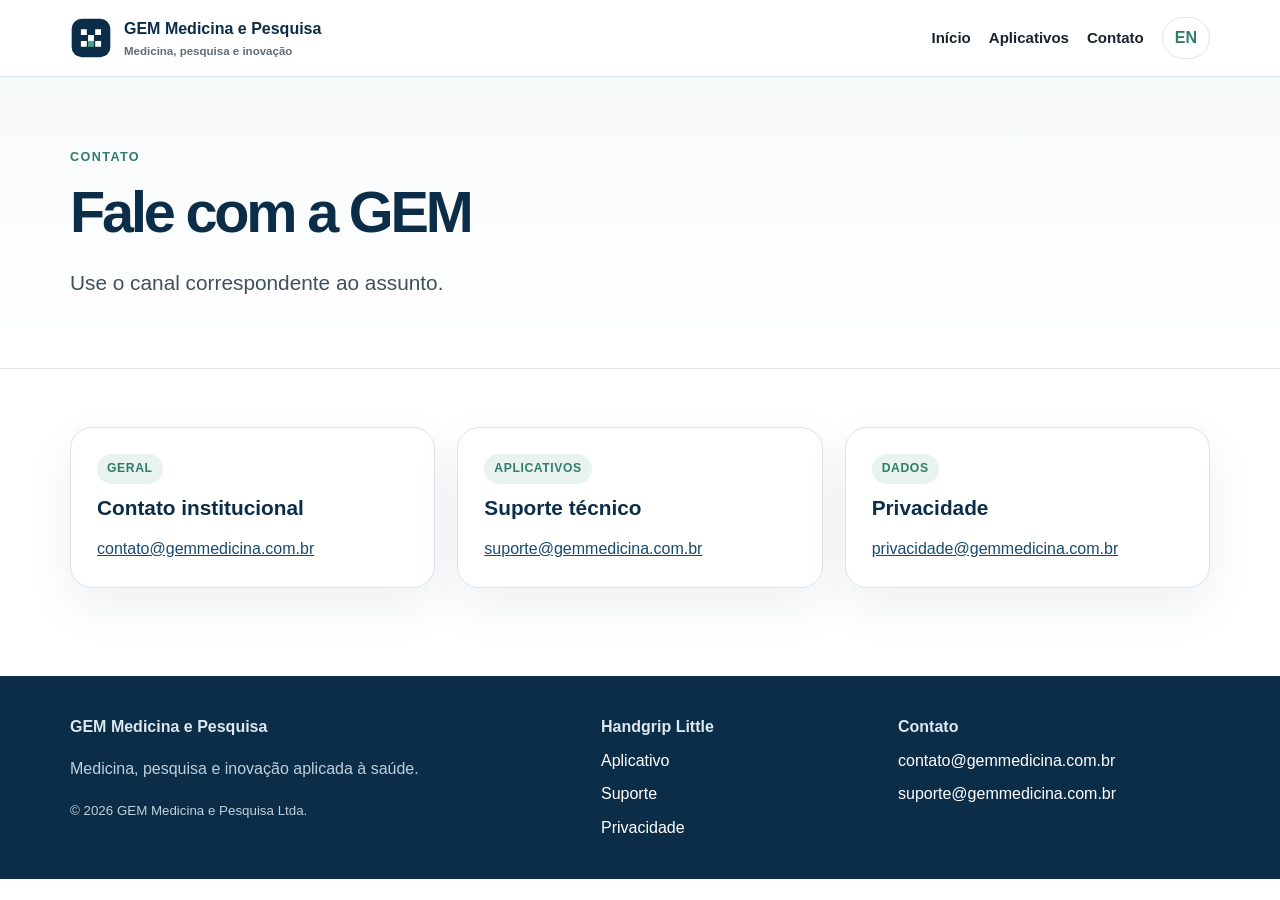
==== contato/index.html @ 7268634d "Publica primeira versão do site institucional" ====
<!doctype html><html lang="pt-BR"><head><meta charset="utf-8"><meta name="viewport" content="width=device-width,initial-scale=1"><title>Contato | GEM Medicina e Pesquisa</title><meta name="description" content="Canais de contato da GEM Medicina e Pesquisa."><link rel="icon" href="/favicon.svg" type="image/svg+xml"><link rel="stylesheet" href="/assets/styles.css"></head><body><header class="site-header"><div class="container header-inner"><a class="brand" href="/"><img src="/assets/gem-mark.svg" alt=""><span><span data-lang="pt">GEM Medicina e Pesquisa</span><span data-lang="en">GEM Medicine & Research</span><small><span data-lang="pt">Medicina, pesquisa e inovação</span><span data-lang="en">Medicine, research and innovation</span></small></span></a><nav class="nav"><a href="/"><span class="inline-lang" data-lang="pt">Início</span><span class="inline-lang" data-lang="en">Home</span></a><a href="/apps/handgrip-little/"><span class="inline-lang" data-lang="pt">Aplicativos</span><span class="inline-lang" data-lang="en">Apps</span></a><a href="/contato/"><span class="inline-lang" data-lang="pt">Contato</span><span class="inline-lang" data-lang="en">Contact</span></a><button class="lang-toggle" type="button">EN</button></nav></div></header><main><section class="page-hero"><div class="container"><p class="eyebrow"><span data-lang="pt">Contato</span><span data-lang="en">Contact</span></p><h1><span data-lang="pt">Fale com a GEM</span><span data-lang="en">Contact GEM</span></h1><p class="lead"><span data-lang="pt">Use o canal correspondente ao assunto.</span><span data-lang="en">Use the email address that best matches your request.</span></p></div></section><section class="page-body"><div class="container grid3"><article class="card"><span class="tag"><span data-lang="pt">Geral</span><span data-lang="en">General</span></span><h3><span data-lang="pt">Contato institucional</span><span data-lang="en">Institutional contact</span></h3><p><a href="mailto:contato@gemmedicina.com.br">contato@gemmedicina.com.br</a></p></article><article class="card"><span class="tag"><span data-lang="pt">Aplicativos</span><span data-lang="en">Applications</span></span><h3><span data-lang="pt">Suporte técnico</span><span data-lang="en">Technical support</span></h3><p><a href="mailto:suporte@gemmedicina.com.br">suporte@gemmedicina.com.br</a></p></article><article class="card"><span class="tag"><span data-lang="pt">Dados</span><span data-lang="en">Data</span></span><h3><span data-lang="pt">Privacidade</span><span data-lang="en">Privacy</span></h3><p><a href="mailto:privacidade@gemmedicina.com.br">privacidade@gemmedicina.com.br</a></p></article></div></section></main><footer class="site-footer"><div class="container footer-grid"><div><strong>GEM Medicina e Pesquisa</strong><p><span data-lang="pt">Medicina, pesquisa e inovação aplicada à saúde.</span><span data-lang="en">Medicine, research and innovation applied to health.</span></p><small>© 2026 GEM Medicina e Pesquisa Ltda.</small></div><div class="footer-links"><strong>Handgrip Little</strong><a href="/apps/handgrip-little/"><span data-lang="pt">Aplicativo</span><span data-lang="en">App</span></a><a href="/apps/handgrip-little/suporte/"><span data-lang="pt">Suporte</span><span data-lang="en">Support</span></a><a href="/apps/handgrip-little/privacidade/"><span data-lang="pt">Privacidade</span><span data-lang="en">Privacy</span></a></div><div class="footer-links"><strong><span data-lang="pt">Contato</span><span data-lang="en">Contact</span></strong><a href="mailto:contato@gemmedicina.com.br">contato@gemmedicina.com.br</a><a href="mailto:suporte@gemmedicina.com.br">suporte@gemmedicina.com.br</a></div></div></footer><script src="/assets/site.js"></script></body></html>
---- assets/styles.css ----
:root{--navy:#0c2d48;--navy2:#174b70;--green:#2f7d67;--ink:#17232d;--muted:#5f6d78;--line:#dce4e9;--mist:#f5f8fa;--white:#fff;--max:1140px;--r:22px}
*{box-sizing:border-box}html{scroll-behavior:smooth}body{margin:0;font-family:-apple-system,BlinkMacSystemFont,"Segoe UI",Roboto,Arial,sans-serif;color:var(--ink);line-height:1.6;background:#fff}a{color:var(--navy2)}.container{width:min(calc(100% - 40px),var(--max));margin:auto}.site-header{position:sticky;top:0;z-index:10;background:rgba(255,255,255,.94);border-bottom:1px solid var(--line);backdrop-filter:blur(12px)}.header-inner{min-height:76px;display:flex;align-items:center;justify-content:space-between;gap:22px}.brand{display:flex;align-items:center;gap:12px;text-decoration:none;color:var(--navy);font-weight:800}.brand img{width:42px}.brand small{display:block;color:var(--muted);font-size:.72rem;font-weight:650}.nav{display:flex;gap:18px;flex-wrap:wrap;align-items:center}.nav a{text-decoration:none;color:var(--ink);font-weight:650;font-size:.94rem}.lang-toggle{border:1px solid var(--line);border-radius:999px;padding:7px 12px;background:#fff;cursor:pointer;font:inherit;font-weight:750;color:var(--green)}.hero{padding:94px 0 76px;background:radial-gradient(circle at 84% 12%,rgba(47,125,103,.16),transparent 29%),radial-gradient(circle at 5% 12%,rgba(23,75,112,.11),transparent 25%),linear-gradient(#fff,#fbfcfd)}.hero-grid{display:grid;grid-template-columns:1.15fr .85fr;gap:48px;align-items:center}.eyebrow{margin:0 0 12px;color:var(--green);font-size:.79rem;font-weight:850;letter-spacing:.11em;text-transform:uppercase}h1,h2,h3{color:var(--navy);line-height:1.15}h1{font-size:clamp(2.65rem,5.6vw,5rem);letter-spacing:-.055em;margin:0}h2{font-size:clamp(2rem,3.6vw,3.2rem);letter-spacing:-.035em;margin:0 0 18px}h3{font-size:1.3rem;margin:0 0 10px}.lead{font-size:clamp(1.08rem,1.7vw,1.3rem);color:#40505c;max-width:780px}.actions{display:flex;gap:12px;flex-wrap:wrap;margin-top:28px}.button{display:inline-flex;align-items:center;justify-content:center;min-height:48px;padding:0 22px;border-radius:999px;background:var(--navy);color:#fff;text-decoration:none;font-weight:780}.button.secondary{background:#fff;color:var(--navy);border:1px solid var(--line)}.hero-card,.card,.panel{background:#fff;border:1px solid var(--line);border-radius:var(--r);box-shadow:0 18px 50px rgba(12,45,72,.07)}.hero-card{padding:28px}.metric{display:flex;gap:14px;padding:16px 0;border-bottom:1px solid var(--line)}.metric:last-child{border-bottom:0}.metric strong{min-width:48px;color:var(--green);font-size:1.4rem}.metric span{color:var(--muted)}.section{padding:82px 0}.alt{background:var(--mist)}.intro{max-width:760px;margin-bottom:34px}.grid3{display:grid;grid-template-columns:repeat(3,1fr);gap:22px}.card{padding:26px}.card p{color:var(--muted);margin-bottom:0}.tag{display:inline-block;padding:5px 10px;border-radius:999px;background:#e8f3ef;color:var(--green);font-weight:850;font-size:.76rem;text-transform:uppercase;letter-spacing:.05em;margin-bottom:12px}.panel{display:grid;grid-template-columns:.75fr 1.25fr;gap:32px;padding:34px}.visual{min-height:290px;border-radius:18px;display:grid;place-items:center;color:#fff;background:linear-gradient(150deg,var(--green),var(--navy));font-weight:900;font-size:4.3rem;letter-spacing:-.08em}.list{padding-left:1.2rem;color:#40505d}.page-hero{padding:70px 0 48px;background:linear-gradient(#f7fafb,#fff);border-bottom:1px solid var(--line)}.page-hero h1{font-size:clamp(2.4rem,4.5vw,4.25rem)}.page-body{padding:58px 0 88px}.prose{max-width:860px}.prose h2{font-size:1.8rem;margin-top:44px}.prose h3{margin-top:30px}.prose p,.prose li{color:#3e4c58}.notice{padding:20px 22px;border-left:4px solid var(--green);background:#eaf4f0;border-radius:12px}.contact-box{padding:25px;border:1px solid var(--line);border-radius:16px;background:var(--mist);margin-top:25px}.meta{color:var(--muted);font-size:.94rem}.site-footer{padding:38px 0;background:var(--navy);color:#dce7ee}.footer-grid{display:grid;grid-template-columns:1.3fr .7fr .8fr;gap:24px}.site-footer p,.site-footer small{color:#bdd0dc}.site-footer a{color:#fff;text-decoration:none}.footer-links{display:grid;gap:8px;align-content:start}[data-lang="en"]{display:none}body.en [data-lang="pt"]{display:none}body.en [data-lang="en"]{display:block}.inline-lang[data-lang]{display:inline}body.en .inline-lang[data-lang="pt"]{display:none}body:not(.en) .inline-lang[data-lang="en"]{display:none}@media(max-width:860px){.hero-grid,.panel,.footer-grid{grid-template-columns:1fr}.grid3{grid-template-columns:1fr}.header-inner{align-items:flex-start;padding:14px 0}.hero{padding-top:62px}}@media(max-width:620px){.container{width:min(calc(100% - 28px),var(--max))}.header-inner{display:block}.nav{margin-top:12px}.section{padding:62px 0}.panel{padding:22px}}
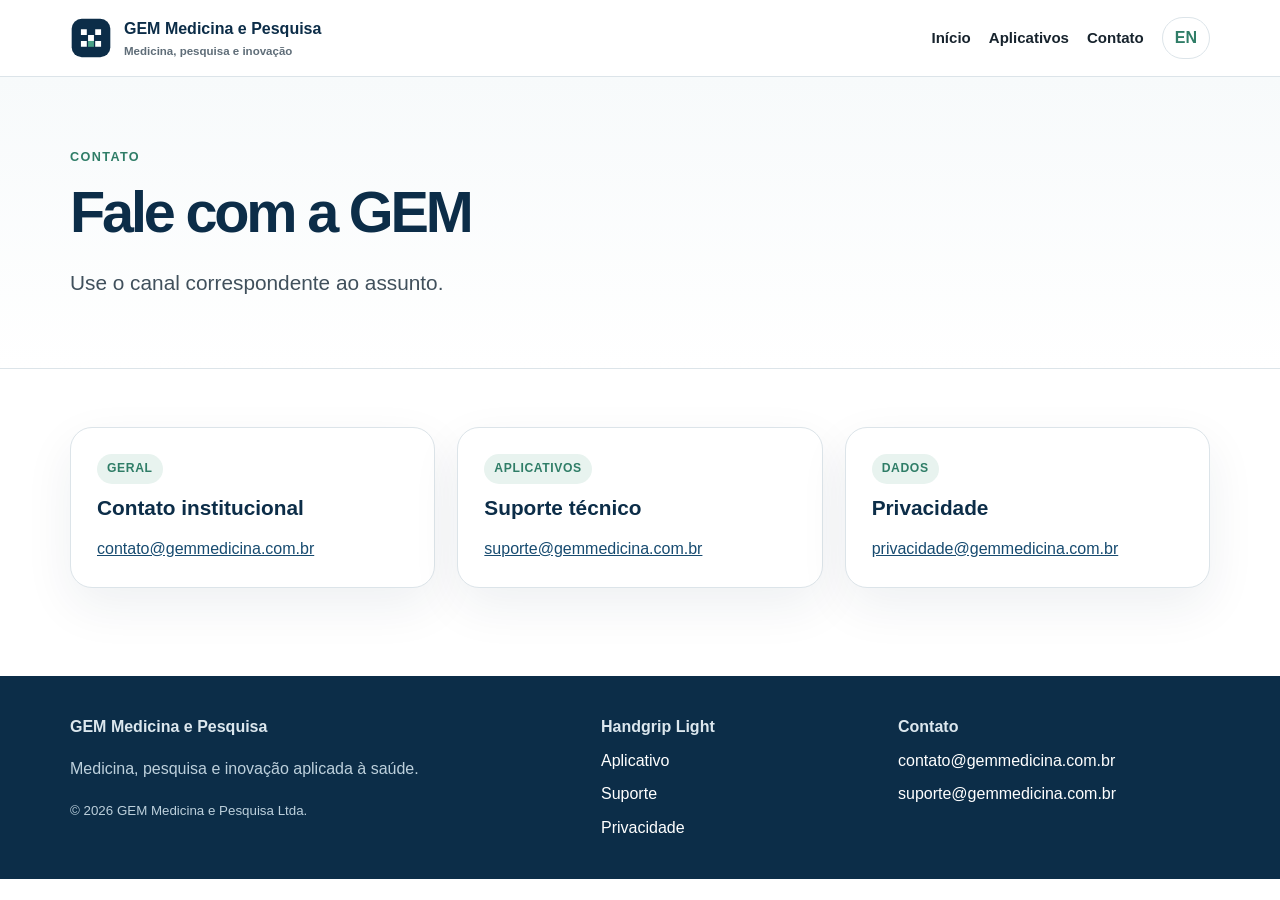
==== commit 94aed563: "Corrige nome público do Handgrip Light" ====
--- a/contato/index.html
+++ b/contato/index.html
@@ -1 +1 @@
-<!doctype html><html lang="pt-BR"><head><meta charset="utf-8"><meta name="viewport" content="width=device-width,initial-scale=1"><title>Contato | GEM Medicina e Pesquisa</title><meta name="description" content="Canais de contato da GEM Medicina e Pesquisa."><link rel="icon" href="/favicon.svg" type="image/svg+xml"><link rel="stylesheet" href="/assets/styles.css"></head><body><header class="site-header"><div class="container header-inner"><a class="brand" href="/"><img src="/assets/gem-mark.svg" alt=""><span><span data-lang="pt">GEM Medicina e Pesquisa</span><span data-lang="en">GEM Medicine & Research</span><small><span data-lang="pt">Medicina, pesquisa e inovação</span><span data-lang="en">Medicine, research and innovation</span></small></span></a><nav class="nav"><a href="/"><span class="inline-lang" data-lang="pt">Início</span><span class="inline-lang" data-lang="en">Home</span></a><a href="/apps/handgrip-little/"><span class="inline-lang" data-lang="pt">Aplicativos</span><span class="inline-lang" data-lang="en">Apps</span></a><a href="/contato/"><span class="inline-lang" data-lang="pt">Contato</span><span class="inline-lang" data-lang="en">Contact</span></a><button class="lang-toggle" type="button">EN</button></nav></div></header><main><section class="page-hero"><div class="container"><p class="eyebrow"><span data-lang="pt">Contato</span><span data-lang="en">Contact</span></p><h1><span data-lang="pt">Fale com a GEM</span><span data-lang="en">Contact GEM</span></h1><p class="lead"><span data-lang="pt">Use o canal correspondente ao assunto.</span><span data-lang="en">Use the email address that best matches your request.</span></p></div></section><section class="page-body"><div class="container grid3"><article class="card"><span class="tag"><span data-lang="pt">Geral</span><span data-lang="en">General</span></span><h3><span data-lang="pt">Contato institucional</span><span data-lang="en">Institutional contact</span></h3><p><a href="mailto:contato@gemmedicina.com.br">contato@gemmedicina.com.br</a></p></article><article class="card"><span class="tag"><span data-lang="pt">Aplicativos</span><span data-lang="en">Applications</span></span><h3><span data-lang="pt">Suporte técnico</span><span data-lang="en">Technical support</span></h3><p><a href="mailto:suporte@gemmedicina.com.br">suporte@gemmedicina.com.br</a></p></article><article class="card"><span class="tag"><span data-lang="pt">Dados</span><span data-lang="en">Data</span></span><h3><span data-lang="pt">Privacidade</span><span data-lang="en">Privacy</span></h3><p><a href="mailto:privacidade@gemmedicina.com.br">privacidade@gemmedicina.com.br</a></p></article></div></section></main><footer class="site-footer"><div class="container footer-grid"><div><strong>GEM Medicina e Pesquisa</strong><p><span data-lang="pt">Medicina, pesquisa e inovação aplicada à saúde.</span><span data-lang="en">Medicine, research and innovation applied to health.</span></p><small>© 2026 GEM Medicina e Pesquisa Ltda.</small></div><div class="footer-links"><strong>Handgrip Little</strong><a href="/apps/handgrip-little/"><span data-lang="pt">Aplicativo</span><span data-lang="en">App</span></a><a href="/apps/handgrip-little/suporte/"><span data-lang="pt">Suporte</span><span data-lang="en">Support</span></a><a href="/apps/handgrip-little/privacidade/"><span data-lang="pt">Privacidade</span><span data-lang="en">Privacy</span></a></div><div class="footer-links"><strong><span data-lang="pt">Contato</span><span data-lang="en">Contact</span></strong><a href="mailto:contato@gemmedicina.com.br">contato@gemmedicina.com.br</a><a href="mailto:suporte@gemmedicina.com.br">suporte@gemmedicina.com.br</a></div></div></footer><script src="/assets/site.js"></script></body></html>+<!doctype html><html lang="pt-BR"><head><meta charset="utf-8"><meta name="viewport" content="width=device-width,initial-scale=1"><title>Contato | GEM Medicina e Pesquisa</title><meta name="description" content="Canais de contato da GEM Medicina e Pesquisa."><link rel="icon" href="/favicon.svg" type="image/svg+xml"><link rel="stylesheet" href="/assets/styles.css"></head><body><header class="site-header"><div class="container header-inner"><a class="brand" href="/"><img src="/assets/gem-mark.svg" alt=""><span><span data-lang="pt">GEM Medicina e Pesquisa</span><span data-lang="en">GEM Medicine & Research</span><small><span data-lang="pt">Medicina, pesquisa e inovação</span><span data-lang="en">Medicine, research and innovation</span></small></span></a><nav class="nav"><a href="/"><span class="inline-lang" data-lang="pt">Início</span><span class="inline-lang" data-lang="en">Home</span></a><a href="/apps/handgrip-little/"><span class="inline-lang" data-lang="pt">Aplicativos</span><span class="inline-lang" data-lang="en">Apps</span></a><a href="/contato/"><span class="inline-lang" data-lang="pt">Contato</span><span class="inline-lang" data-lang="en">Contact</span></a><button class="lang-toggle" type="button">EN</button></nav></div></header><main><section class="page-hero"><div class="container"><p class="eyebrow"><span data-lang="pt">Contato</span><span data-lang="en">Contact</span></p><h1><span data-lang="pt">Fale com a GEM</span><span data-lang="en">Contact GEM</span></h1><p class="lead"><span data-lang="pt">Use o canal correspondente ao assunto.</span><span data-lang="en">Use the email address that best matches your request.</span></p></div></section><section class="page-body"><div class="container grid3"><article class="card"><span class="tag"><span data-lang="pt">Geral</span><span data-lang="en">General</span></span><h3><span data-lang="pt">Contato institucional</span><span data-lang="en">Institutional contact</span></h3><p><a href="mailto:contato@gemmedicina.com.br">contato@gemmedicina.com.br</a></p></article><article class="card"><span class="tag"><span data-lang="pt">Aplicativos</span><span data-lang="en">Applications</span></span><h3><span data-lang="pt">Suporte técnico</span><span data-lang="en">Technical support</span></h3><p><a href="mailto:suporte@gemmedicina.com.br">suporte@gemmedicina.com.br</a></p></article><article class="card"><span class="tag"><span data-lang="pt">Dados</span><span data-lang="en">Data</span></span><h3><span data-lang="pt">Privacidade</span><span data-lang="en">Privacy</span></h3><p><a href="mailto:privacidade@gemmedicina.com.br">privacidade@gemmedicina.com.br</a></p></article></div></section></main><footer class="site-footer"><div class="container footer-grid"><div><strong>GEM Medicina e Pesquisa</strong><p><span data-lang="pt">Medicina, pesquisa e inovação aplicada à saúde.</span><span data-lang="en">Medicine, research and innovation applied to health.</span></p><small>© 2026 GEM Medicina e Pesquisa Ltda.</small></div><div class="footer-links"><strong>Handgrip Light</strong><a href="/apps/handgrip-little/"><span data-lang="pt">Aplicativo</span><span data-lang="en">App</span></a><a href="/apps/handgrip-little/suporte/"><span data-lang="pt">Suporte</span><span data-lang="en">Support</span></a><a href="/apps/handgrip-little/privacidade/"><span data-lang="pt">Privacidade</span><span data-lang="en">Privacy</span></a></div><div class="footer-links"><strong><span data-lang="pt">Contato</span><span data-lang="en">Contact</span></strong><a href="mailto:contato@gemmedicina.com.br">contato@gemmedicina.com.br</a><a href="mailto:suporte@gemmedicina.com.br">suporte@gemmedicina.com.br</a></div></div></footer><script src="/assets/site.js"></script></body></html>
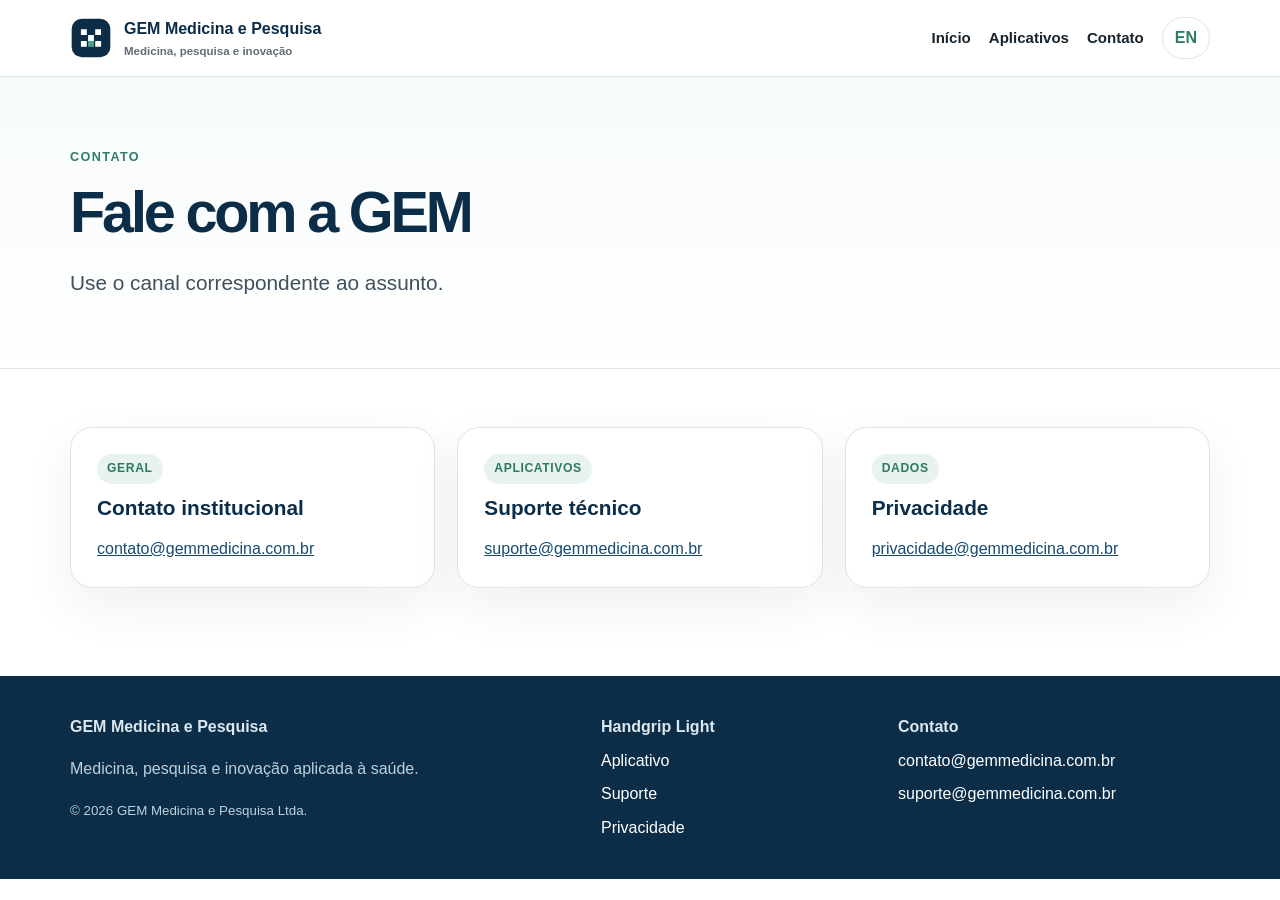
==== commit a143eda9: "Corrige acessibilidade de navegação e contraste" ====
--- a/contato/index.html
+++ b/contato/index.html
@@ -1 +1 @@
-<!doctype html><html lang="pt-BR"><head><meta charset="utf-8"><meta name="viewport" content="width=device-width,initial-scale=1"><title>Contato | GEM Medicina e Pesquisa</title><meta name="description" content="Canais de contato da GEM Medicina e Pesquisa."><link rel="icon" href="/favicon.svg" type="image/svg+xml"><link rel="stylesheet" href="/assets/styles.css"></head><body><header class="site-header"><div class="container header-inner"><a class="brand" href="/"><img src="/assets/gem-mark.svg" alt=""><span><span data-lang="pt">GEM Medicina e Pesquisa</span><span data-lang="en">GEM Medicine & Research</span><small><span data-lang="pt">Medicina, pesquisa e inovação</span><span data-lang="en">Medicine, research and innovation</span></small></span></a><nav class="nav"><a href="/"><span class="inline-lang" data-lang="pt">Início</span><span class="inline-lang" data-lang="en">Home</span></a><a href="/apps/handgrip-little/"><span class="inline-lang" data-lang="pt">Aplicativos</span><span class="inline-lang" data-lang="en">Apps</span></a><a href="/contato/"><span class="inline-lang" data-lang="pt">Contato</span><span class="inline-lang" data-lang="en">Contact</span></a><button class="lang-toggle" type="button">EN</button></nav></div></header><main><section class="page-hero"><div class="container"><p class="eyebrow"><span data-lang="pt">Contato</span><span data-lang="en">Contact</span></p><h1><span data-lang="pt">Fale com a GEM</span><span data-lang="en">Contact GEM</span></h1><p class="lead"><span data-lang="pt">Use o canal correspondente ao assunto.</span><span data-lang="en">Use the email address that best matches your request.</span></p></div></section><section class="page-body"><div class="container grid3"><article class="card"><span class="tag"><span data-lang="pt">Geral</span><span data-lang="en">General</span></span><h3><span data-lang="pt">Contato institucional</span><span data-lang="en">Institutional contact</span></h3><p><a href="mailto:contato@gemmedicina.com.br">contato@gemmedicina.com.br</a></p></article><article class="card"><span class="tag"><span data-lang="pt">Aplicativos</span><span data-lang="en">Applications</span></span><h3><span data-lang="pt">Suporte técnico</span><span data-lang="en">Technical support</span></h3><p><a href="mailto:suporte@gemmedicina.com.br">suporte@gemmedicina.com.br</a></p></article><article class="card"><span class="tag"><span data-lang="pt">Dados</span><span data-lang="en">Data</span></span><h3><span data-lang="pt">Privacidade</span><span data-lang="en">Privacy</span></h3><p><a href="mailto:privacidade@gemmedicina.com.br">privacidade@gemmedicina.com.br</a></p></article></div></section></main><footer class="site-footer"><div class="container footer-grid"><div><strong>GEM Medicina e Pesquisa</strong><p><span data-lang="pt">Medicina, pesquisa e inovação aplicada à saúde.</span><span data-lang="en">Medicine, research and innovation applied to health.</span></p><small>© 2026 GEM Medicina e Pesquisa Ltda.</small></div><div class="footer-links"><strong>Handgrip Light</strong><a href="/apps/handgrip-little/"><span data-lang="pt">Aplicativo</span><span data-lang="en">App</span></a><a href="/apps/handgrip-little/suporte/"><span data-lang="pt">Suporte</span><span data-lang="en">Support</span></a><a href="/apps/handgrip-little/privacidade/"><span data-lang="pt">Privacidade</span><span data-lang="en">Privacy</span></a></div><div class="footer-links"><strong><span data-lang="pt">Contato</span><span data-lang="en">Contact</span></strong><a href="mailto:contato@gemmedicina.com.br">contato@gemmedicina.com.br</a><a href="mailto:suporte@gemmedicina.com.br">suporte@gemmedicina.com.br</a></div></div></footer><script src="/assets/site.js"></script></body></html>+<!doctype html><html lang="pt-BR"><head><meta charset="utf-8"><meta name="viewport" content="width=device-width,initial-scale=1"><title>Contato | GEM Medicina e Pesquisa</title><meta name="description" content="Canais de contato da GEM Medicina e Pesquisa."><link rel="canonical" href="https://gemmedicina.com.br/contato/"><meta property="og:type" content="website"><meta property="og:site_name" content="GEM Medicina e Pesquisa"><meta property="og:title" content="Contato | GEM Medicina e Pesquisa"><meta property="og:description" content="Canais de contato da GEM Medicina e Pesquisa."><meta property="og:url" content="https://gemmedicina.com.br/contato/"><meta property="og:locale" content="pt_BR"><meta name="twitter:card" content="summary"><meta name="twitter:title" content="Contato | GEM Medicina e Pesquisa"><meta name="twitter:description" content="Canais de contato da GEM Medicina e Pesquisa."><link rel="icon" href="/favicon.svg" type="image/svg+xml"><link rel="stylesheet" href="/assets/styles.css"></head><body><a class="skip-link" href="#conteudo-principal"><span data-lang="pt">Pular para o conteúdo</span><span data-lang="en">Skip to content</span></a><header class="site-header"><div class="container header-inner"><a class="brand" href="/"><img src="/assets/gem-mark.svg" alt=""><span><span data-lang="pt">GEM Medicina e Pesquisa</span><span data-lang="en">GEM Medicine & Research</span><small><span data-lang="pt">Medicina, pesquisa e inovação</span><span data-lang="en">Medicine, research and innovation</span></small></span></a><nav class="nav"><a href="/"><span class="inline-lang" data-lang="pt">Início</span><span class="inline-lang" data-lang="en">Home</span></a><a href="/apps/handgrip-little/"><span class="inline-lang" data-lang="pt">Aplicativos</span><span class="inline-lang" data-lang="en">Apps</span></a><a href="/contato/"><span class="inline-lang" data-lang="pt">Contato</span><span class="inline-lang" data-lang="en">Contact</span></a><button class="lang-toggle" type="button" aria-label="Alterar idioma para inglês">EN</button></nav></div></header><main id="conteudo-principal"><section class="page-hero"><div class="container"><p class="eyebrow"><span data-lang="pt">Contato</span><span data-lang="en">Contact</span></p><h1><span data-lang="pt">Fale com a GEM</span><span data-lang="en">Contact GEM</span></h1><p class="lead"><span data-lang="pt">Use o canal correspondente ao assunto.</span><span data-lang="en">Use the email address that best matches your request.</span></p></div></section><section class="page-body"><div class="container grid3"><article class="card"><span class="tag"><span data-lang="pt">Geral</span><span data-lang="en">General</span></span><h3><span data-lang="pt">Contato institucional</span><span data-lang="en">Institutional contact</span></h3><p><a href="mailto:contato@gemmedicina.com.br">contato@gemmedicina.com.br</a></p></article><article class="card"><span class="tag"><span data-lang="pt">Aplicativos</span><span data-lang="en">Applications</span></span><h3><span data-lang="pt">Suporte técnico</span><span data-lang="en">Technical support</span></h3><p><a href="mailto:suporte@gemmedicina.com.br">suporte@gemmedicina.com.br</a></p></article><article class="card"><span class="tag"><span data-lang="pt">Dados</span><span data-lang="en">Data</span></span><h3><span data-lang="pt">Privacidade</span><span data-lang="en">Privacy</span></h3><p><a href="mailto:privacidade@gemmedicina.com.br">privacidade@gemmedicina.com.br</a></p></article></div></section></main><footer class="site-footer"><div class="container footer-grid"><div><strong>GEM Medicina e Pesquisa</strong><p><span data-lang="pt">Medicina, pesquisa e inovação aplicada à saúde.</span><span data-lang="en">Medicine, research and innovation applied to health.</span></p><small>© 2026 GEM Medicina e Pesquisa Ltda.</small></div><div class="footer-links"><strong>Handgrip Light</strong><a href="/apps/handgrip-little/"><span data-lang="pt">Aplicativo</span><span data-lang="en">App</span></a><a href="/apps/handgrip-little/suporte/"><span data-lang="pt">Suporte</span><span data-lang="en">Support</span></a><a href="/apps/handgrip-little/privacidade/"><span data-lang="pt">Privacidade</span><span data-lang="en">Privacy</span></a></div><div class="footer-links"><strong><span data-lang="pt">Contato</span><span data-lang="en">Contact</span></strong><a href="mailto:contato@gemmedicina.com.br">contato@gemmedicina.com.br</a><a href="mailto:suporte@gemmedicina.com.br">suporte@gemmedicina.com.br</a></div></div></footer><script src="/assets/site.js"></script></body></html>
--- a/assets/styles.css
+++ b/assets/styles.css
@@ -1,3 +1,3 @@
 
 :root{--navy:#0c2d48;--navy2:#174b70;--green:#2f7d67;--ink:#17232d;--muted:#5f6d78;--line:#dce4e9;--mist:#f5f8fa;--white:#fff;--max:1140px;--r:22px}
-*{box-sizing:border-box}html{scroll-behavior:smooth}body{margin:0;font-family:-apple-system,BlinkMacSystemFont,"Segoe UI",Roboto,Arial,sans-serif;color:var(--ink);line-height:1.6;background:#fff}a{color:var(--navy2)}.container{width:min(calc(100% - 40px),var(--max));margin:auto}.site-header{position:sticky;top:0;z-index:10;background:rgba(255,255,255,.94);border-bottom:1px solid var(--line);backdrop-filter:blur(12px)}.header-inner{min-height:76px;display:flex;align-items:center;justify-content:space-between;gap:22px}.brand{display:flex;align-items:center;gap:12px;text-decoration:none;color:var(--navy);font-weight:800}.brand img{width:42px}.brand small{display:block;color:var(--muted);font-size:.72rem;font-weight:650}.nav{display:flex;gap:18px;flex-wrap:wrap;align-items:center}.nav a{text-decoration:none;color:var(--ink);font-weight:650;font-size:.94rem}.lang-toggle{border:1px solid var(--line);border-radius:999px;padding:7px 12px;background:#fff;cursor:pointer;font:inherit;font-weight:750;color:var(--green)}.hero{padding:94px 0 76px;background:radial-gradient(circle at 84% 12%,rgba(47,125,103,.16),transparent 29%),radial-gradient(circle at 5% 12%,rgba(23,75,112,.11),transparent 25%),linear-gradient(#fff,#fbfcfd)}.hero-grid{display:grid;grid-template-columns:1.15fr .85fr;gap:48px;align-items:center}.eyebrow{margin:0 0 12px;color:var(--green);font-size:.79rem;font-weight:850;letter-spacing:.11em;text-transform:uppercase}h1,h2,h3{color:var(--navy);line-height:1.15}h1{font-size:clamp(2.65rem,5.6vw,5rem);letter-spacing:-.055em;margin:0}h2{font-size:clamp(2rem,3.6vw,3.2rem);letter-spacing:-.035em;margin:0 0 18px}h3{font-size:1.3rem;margin:0 0 10px}.lead{font-size:clamp(1.08rem,1.7vw,1.3rem);color:#40505c;max-width:780px}.actions{display:flex;gap:12px;flex-wrap:wrap;margin-top:28px}.button{display:inline-flex;align-items:center;justify-content:center;min-height:48px;padding:0 22px;border-radius:999px;background:var(--navy);color:#fff;text-decoration:none;font-weight:780}.button.secondary{background:#fff;color:var(--navy);border:1px solid var(--line)}.hero-card,.card,.panel{background:#fff;border:1px solid var(--line);border-radius:var(--r);box-shadow:0 18px 50px rgba(12,45,72,.07)}.hero-card{padding:28px}.metric{display:flex;gap:14px;padding:16px 0;border-bottom:1px solid var(--line)}.metric:last-child{border-bottom:0}.metric strong{min-width:48px;color:var(--green);font-size:1.4rem}.metric span{color:var(--muted)}.section{padding:82px 0}.alt{background:var(--mist)}.intro{max-width:760px;margin-bottom:34px}.grid3{display:grid;grid-template-columns:repeat(3,1fr);gap:22px}.card{padding:26px}.card p{color:var(--muted);margin-bottom:0}.tag{display:inline-block;padding:5px 10px;border-radius:999px;background:#e8f3ef;color:var(--green);font-weight:850;font-size:.76rem;text-transform:uppercase;letter-spacing:.05em;margin-bottom:12px}.panel{display:grid;grid-template-columns:.75fr 1.25fr;gap:32px;padding:34px}.visual{min-height:290px;border-radius:18px;display:grid;place-items:center;color:#fff;background:linear-gradient(150deg,var(--green),var(--navy));font-weight:900;font-size:4.3rem;letter-spacing:-.08em}.list{padding-left:1.2rem;color:#40505d}.page-hero{padding:70px 0 48px;background:linear-gradient(#f7fafb,#fff);border-bottom:1px solid var(--line)}.page-hero h1{font-size:clamp(2.4rem,4.5vw,4.25rem)}.page-body{padding:58px 0 88px}.prose{max-width:860px}.prose h2{font-size:1.8rem;margin-top:44px}.prose h3{margin-top:30px}.prose p,.prose li{color:#3e4c58}.notice{padding:20px 22px;border-left:4px solid var(--green);background:#eaf4f0;border-radius:12px}.contact-box{padding:25px;border:1px solid var(--line);border-radius:16px;background:var(--mist);margin-top:25px}.meta{color:var(--muted);font-size:.94rem}.site-footer{padding:38px 0;background:var(--navy);color:#dce7ee}.footer-grid{display:grid;grid-template-columns:1.3fr .7fr .8fr;gap:24px}.site-footer p,.site-footer small{color:#bdd0dc}.site-footer a{color:#fff;text-decoration:none}.footer-links{display:grid;gap:8px;align-content:start}[data-lang="en"]{display:none}body.en [data-lang="pt"]{display:none}body.en [data-lang="en"]{display:block}.inline-lang[data-lang]{display:inline}body.en .inline-lang[data-lang="pt"]{display:none}body:not(.en) .inline-lang[data-lang="en"]{display:none}@media(max-width:860px){.hero-grid,.panel,.footer-grid{grid-template-columns:1fr}.grid3{grid-template-columns:1fr}.header-inner{align-items:flex-start;padding:14px 0}.hero{padding-top:62px}}@media(max-width:620px){.container{width:min(calc(100% - 28px),var(--max))}.header-inner{display:block}.nav{margin-top:12px}.section{padding:62px 0}.panel{padding:22px}}
+*{box-sizing:border-box}html{scroll-behavior:smooth}body{margin:0;font-family:-apple-system,BlinkMacSystemFont,"Segoe UI",Roboto,Arial,sans-serif;color:var(--ink);line-height:1.6;background:#fff}a{color:var(--navy2)}.container{width:min(calc(100% - 40px),var(--max));margin:auto}.skip-link{position:fixed;top:8px;left:8px;z-index:100;padding:10px 14px;background:var(--navy);color:#fff;border-radius:8px;transform:translateY(calc(-100% - 10px));transition:transform .15s}.skip-link:focus{transform:translateY(0)}.site-header{position:sticky;top:0;z-index:10;background:rgba(255,255,255,.94);border-bottom:1px solid var(--line);backdrop-filter:blur(12px)}.header-inner{min-height:76px;display:flex;align-items:center;justify-content:space-between;gap:22px}.brand{display:flex;align-items:center;gap:12px;text-decoration:none;color:var(--navy);font-weight:800}.brand img{width:42px}.brand small{display:block;color:var(--muted);font-size:.72rem;font-weight:650}.nav{display:flex;gap:18px;flex-wrap:wrap;align-items:center}.nav a{text-decoration:none;color:var(--ink);font-weight:650;font-size:.94rem}.lang-toggle{border:1px solid var(--line);border-radius:999px;padding:7px 12px;background:#fff;cursor:pointer;font:inherit;font-weight:750;color:var(--green)}.hero{padding:94px 0 76px;background:radial-gradient(circle at 84% 12%,rgba(47,125,103,.16),transparent 29%),radial-gradient(circle at 5% 12%,rgba(23,75,112,.11),transparent 25%),linear-gradient(#fff,#fbfcfd)}.hero-grid{display:grid;grid-template-columns:1.15fr .85fr;gap:48px;align-items:center}.eyebrow{margin:0 0 12px;color:var(--green);font-size:.79rem;font-weight:850;letter-spacing:.11em;text-transform:uppercase}h1,h2,h3{color:var(--navy);line-height:1.15}h1{font-size:clamp(2.65rem,5.6vw,5rem);letter-spacing:-.055em;margin:0}h2{font-size:clamp(2rem,3.6vw,3.2rem);letter-spacing:-.035em;margin:0 0 18px}h3{font-size:1.3rem;margin:0 0 10px}.lead{font-size:clamp(1.08rem,1.7vw,1.3rem);color:#40505c;max-width:780px}.actions{display:flex;gap:12px;flex-wrap:wrap;margin-top:28px}.button{display:inline-flex;align-items:center;justify-content:center;min-height:48px;padding:0 22px;border-radius:999px;background:var(--navy);color:#fff;text-decoration:none;font-weight:780}.button.secondary{background:#fff;color:var(--navy);border:1px solid var(--line)}.hero-card,.card,.panel{background:#fff;border:1px solid var(--line);border-radius:var(--r);box-shadow:0 18px 50px rgba(12,45,72,.07)}.hero-card{padding:28px}.metric{display:flex;gap:14px;padding:16px 0;border-bottom:1px solid var(--line)}.metric:last-child{border-bottom:0}.metric strong{min-width:48px;color:var(--green);font-size:1.4rem}.metric span{color:var(--muted)}.section{padding:82px 0}.alt{background:var(--mist)}.intro{max-width:760px;margin-bottom:34px}.grid3{display:grid;grid-template-columns:repeat(3,1fr);gap:22px}.card{padding:26px}.card p{color:var(--muted);margin-bottom:0}.tag{display:inline-block;padding:5px 10px;border-radius:999px;background:#e8f3ef;color:#2d7a64;font-weight:850;font-size:.76rem;text-transform:uppercase;letter-spacing:.05em;margin-bottom:12px}.panel{display:grid;grid-template-columns:.75fr 1.25fr;gap:32px;padding:34px}.visual{min-height:290px;border-radius:18px;display:grid;place-items:center;color:#fff;background:linear-gradient(150deg,var(--green),var(--navy));font-weight:900;font-size:4.3rem;letter-spacing:-.08em}.list{padding-left:1.2rem;color:#40505d}.page-hero{padding:70px 0 48px;background:linear-gradient(#f7fafb,#fff);border-bottom:1px solid var(--line)}.page-hero h1{font-size:clamp(2.4rem,4.5vw,4.25rem)}.page-body{padding:58px 0 88px}.prose{max-width:860px}.prose h2{font-size:1.8rem;margin-top:44px}.prose h3{margin-top:30px}.prose p,.prose li{color:#3e4c58}.notice{padding:20px 22px;border-left:4px solid var(--green);background:#eaf4f0;border-radius:12px}.contact-box{padding:25px;border:1px solid var(--line);border-radius:16px;background:var(--mist);margin-top:25px}.meta{color:var(--muted);font-size:.94rem}.site-footer{padding:38px 0;background:var(--navy);color:#dce7ee}.footer-grid{display:grid;grid-template-columns:1.3fr .7fr .8fr;gap:24px}.site-footer p,.site-footer small{color:#bdd0dc}.site-footer a{color:#fff;text-decoration:none}.footer-links{display:grid;gap:8px;align-content:start}[data-lang="en"]{display:none}body.en [data-lang="pt"]{display:none}body.en [data-lang="en"]{display:block}.inline-lang[data-lang]{display:inline}body.en .inline-lang[data-lang="pt"]{display:none}body:not(.en) .inline-lang[data-lang="en"]{display:none}@media(max-width:860px){.hero-grid,.panel,.footer-grid{grid-template-columns:1fr}.grid3{grid-template-columns:1fr}.header-inner{align-items:flex-start;padding:14px 0}.hero{padding-top:62px}}@media(max-width:620px){.container{width:min(calc(100% - 28px),var(--max))}.header-inner{display:block}.nav{margin-top:12px}.section{padding:62px 0}.panel{padding:22px}}
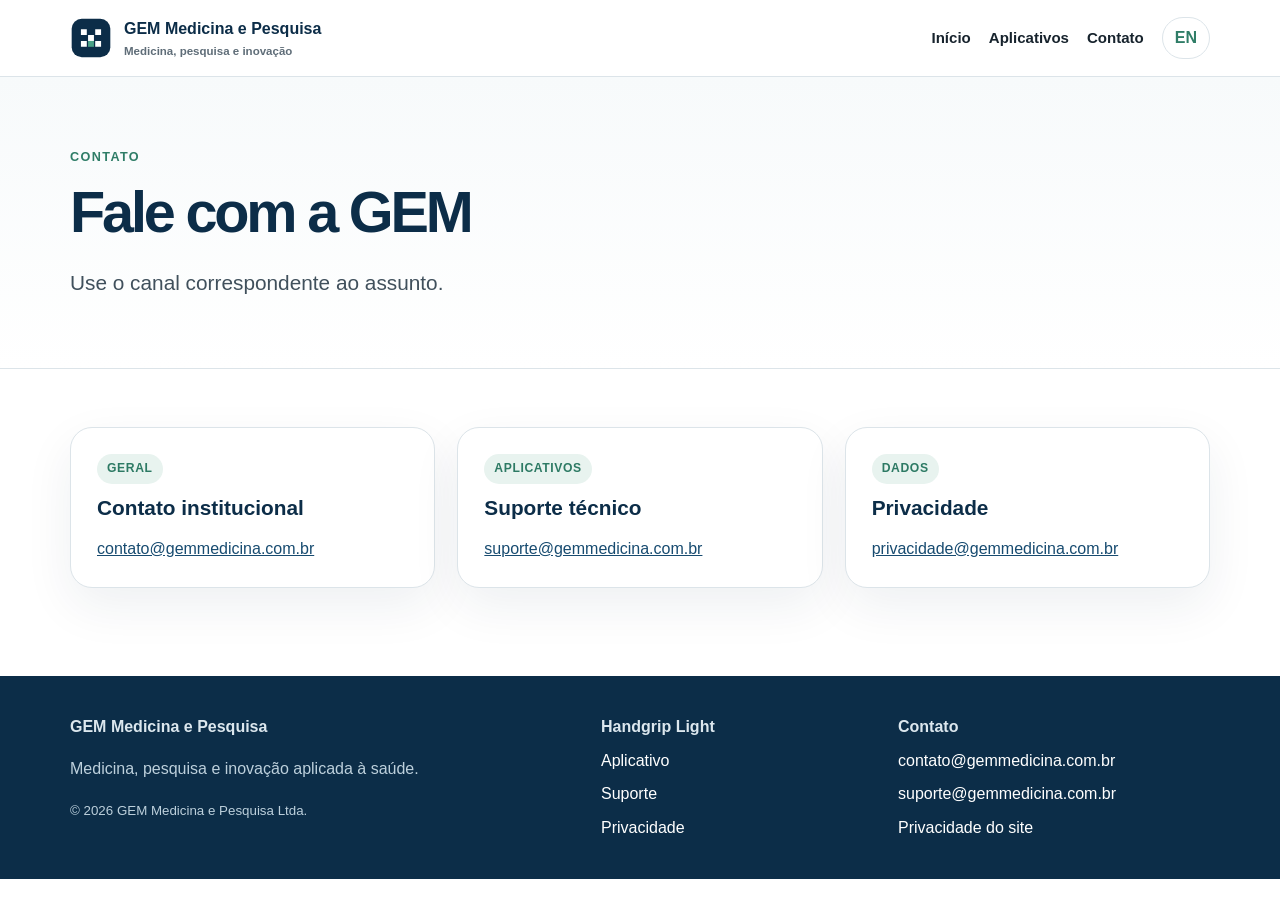
==== commit 77a2439d: "Expose site privacy notice from contact footer" ====
--- a/contato/index.html
+++ b/contato/index.html
@@ -1 +1 @@
-<!doctype html><html lang="pt-BR"><head><meta charset="utf-8"><meta name="viewport" content="width=device-width,initial-scale=1"><title>Contato | GEM Medicina e Pesquisa</title><meta name="description" content="Canais de contato da GEM Medicina e Pesquisa."><link rel="canonical" href="https://gemmedicina.com.br/contato/"><meta property="og:type" content="website"><meta property="og:site_name" content="GEM Medicina e Pesquisa"><meta property="og:title" content="Contato | GEM Medicina e Pesquisa"><meta property="og:description" content="Canais de contato da GEM Medicina e Pesquisa."><meta property="og:url" content="https://gemmedicina.com.br/contato/"><meta property="og:locale" content="pt_BR"><meta name="twitter:card" content="summary"><meta name="twitter:title" content="Contato | GEM Medicina e Pesquisa"><meta name="twitter:description" content="Canais de contato da GEM Medicina e Pesquisa."><link rel="icon" href="/favicon.svg" type="image/svg+xml"><link rel="stylesheet" href="/assets/styles.css"></head><body><a class="skip-link" href="#conteudo-principal"><span data-lang="pt">Pular para o conteúdo</span><span data-lang="en">Skip to content</span></a><header class="site-header"><div class="container header-inner"><a class="brand" href="/"><img src="/assets/gem-mark.svg" alt=""><span><span data-lang="pt">GEM Medicina e Pesquisa</span><span data-lang="en">GEM Medicine & Research</span><small><span data-lang="pt">Medicina, pesquisa e inovação</span><span data-lang="en">Medicine, research and innovation</span></small></span></a><nav class="nav"><a href="/"><span class="inline-lang" data-lang="pt">Início</span><span class="inline-lang" data-lang="en">Home</span></a><a href="/apps/handgrip-little/"><span class="inline-lang" data-lang="pt">Aplicativos</span><span class="inline-lang" data-lang="en">Apps</span></a><a href="/contato/"><span class="inline-lang" data-lang="pt">Contato</span><span class="inline-lang" data-lang="en">Contact</span></a><button class="lang-toggle" type="button" aria-label="Alterar idioma para inglês">EN</button></nav></div></header><main id="conteudo-principal"><section class="page-hero"><div class="container"><p class="eyebrow"><span data-lang="pt">Contato</span><span data-lang="en">Contact</span></p><h1><span data-lang="pt">Fale com a GEM</span><span data-lang="en">Contact GEM</span></h1><p class="lead"><span data-lang="pt">Use o canal correspondente ao assunto.</span><span data-lang="en">Use the email address that best matches your request.</span></p></div></section><section class="page-body"><div class="container grid3"><article class="card"><span class="tag"><span data-lang="pt">Geral</span><span data-lang="en">General</span></span><h3><span data-lang="pt">Contato institucional</span><span data-lang="en">Institutional contact</span></h3><p><a href="mailto:contato@gemmedicina.com.br">contato@gemmedicina.com.br</a></p></article><article class="card"><span class="tag"><span data-lang="pt">Aplicativos</span><span data-lang="en">Applications</span></span><h3><span data-lang="pt">Suporte técnico</span><span data-lang="en">Technical support</span></h3><p><a href="mailto:suporte@gemmedicina.com.br">suporte@gemmedicina.com.br</a></p></article><article class="card"><span class="tag"><span data-lang="pt">Dados</span><span data-lang="en">Data</span></span><h3><span data-lang="pt">Privacidade</span><span data-lang="en">Privacy</span></h3><p><a href="mailto:privacidade@gemmedicina.com.br">privacidade@gemmedicina.com.br</a></p></article></div></section></main><footer class="site-footer"><div class="container footer-grid"><div><strong>GEM Medicina e Pesquisa</strong><p><span data-lang="pt">Medicina, pesquisa e inovação aplicada à saúde.</span><span data-lang="en">Medicine, research and innovation applied to health.</span></p><small>© 2026 GEM Medicina e Pesquisa Ltda.</small></div><div class="footer-links"><strong>Handgrip Light</strong><a href="/apps/handgrip-little/"><span data-lang="pt">Aplicativo</span><span data-lang="en">App</span></a><a href="/apps/handgrip-little/suporte/"><span data-lang="pt">Suporte</span><span data-lang="en">Support</span></a><a href="/apps/handgrip-little/privacidade/"><span data-lang="pt">Privacidade</span><span data-lang="en">Privacy</span></a></div><div class="footer-links"><strong><span data-lang="pt">Contato</span><span data-lang="en">Contact</span></strong><a href="mailto:contato@gemmedicina.com.br">contato@gemmedicina.com.br</a><a href="mailto:suporte@gemmedicina.com.br">suporte@gemmedicina.com.br</a></div></div></footer><script src="/assets/site.js"></script></body></html>
+<!doctype html><html lang="pt-BR"><head><meta charset="utf-8"><meta name="viewport" content="width=device-width,initial-scale=1"><title>Contato | GEM Medicina e Pesquisa</title><meta name="description" content="Canais de contato da GEM Medicina e Pesquisa."><link rel="canonical" href="https://gemmedicina.com.br/contato/"><meta property="og:type" content="website"><meta property="og:site_name" content="GEM Medicina e Pesquisa"><meta property="og:title" content="Contato | GEM Medicina e Pesquisa"><meta property="og:description" content="Canais de contato da GEM Medicina e Pesquisa."><meta property="og:url" content="https://gemmedicina.com.br/contato/"><meta property="og:locale" content="pt_BR"><meta name="twitter:card" content="summary"><meta name="twitter:title" content="Contato | GEM Medicina e Pesquisa"><meta name="twitter:description" content="Canais de contato da GEM Medicina e Pesquisa."><link rel="icon" href="/favicon.svg" type="image/svg+xml"><link rel="stylesheet" href="/assets/styles.css"></head><body><a class="skip-link" href="#conteudo-principal"><span data-lang="pt">Pular para o conteúdo</span><span data-lang="en">Skip to content</span></a><header class="site-header"><div class="container header-inner"><a class="brand" href="/"><img src="/assets/gem-mark.svg" alt=""><span><span data-lang="pt">GEM Medicina e Pesquisa</span><span data-lang="en">GEM Medicine & Research</span><small><span data-lang="pt">Medicina, pesquisa e inovação</span><span data-lang="en">Medicine, research and innovation</span></small></span></a><nav class="nav"><a href="/"><span class="inline-lang" data-lang="pt">Início</span><span class="inline-lang" data-lang="en">Home</span></a><a href="/apps/handgrip-little/"><span class="inline-lang" data-lang="pt">Aplicativos</span><span class="inline-lang" data-lang="en">Apps</span></a><a href="/contato/"><span class="inline-lang" data-lang="pt">Contato</span><span class="inline-lang" data-lang="en">Contact</span></a><button class="lang-toggle" type="button" aria-label="Alterar idioma para inglês">EN</button></nav></div></header><main id="conteudo-principal"><section class="page-hero"><div class="container"><p class="eyebrow"><span data-lang="pt">Contato</span><span data-lang="en">Contact</span></p><h1><span data-lang="pt">Fale com a GEM</span><span data-lang="en">Contact GEM</span></h1><p class="lead"><span data-lang="pt">Use o canal correspondente ao assunto.</span><span data-lang="en">Use the email address that best matches your request.</span></p></div></section><section class="page-body"><div class="container grid3"><article class="card"><span class="tag"><span data-lang="pt">Geral</span><span data-lang="en">General</span></span><h3><span data-lang="pt">Contato institucional</span><span data-lang="en">Institutional contact</span></h3><p><a href="mailto:contato@gemmedicina.com.br">contato@gemmedicina.com.br</a></p></article><article class="card"><span class="tag"><span data-lang="pt">Aplicativos</span><span data-lang="en">Applications</span></span><h3><span data-lang="pt">Suporte técnico</span><span data-lang="en">Technical support</span></h3><p><a href="mailto:suporte@gemmedicina.com.br">suporte@gemmedicina.com.br</a></p></article><article class="card"><span class="tag"><span data-lang="pt">Dados</span><span data-lang="en">Data</span></span><h3><span data-lang="pt">Privacidade</span><span data-lang="en">Privacy</span></h3><p><a href="mailto:privacidade@gemmedicina.com.br">privacidade@gemmedicina.com.br</a></p></article></div></section></main><footer class="site-footer"><div class="container footer-grid"><div><strong>GEM Medicina e Pesquisa</strong><p><span data-lang="pt">Medicina, pesquisa e inovação aplicada à saúde.</span><span data-lang="en">Medicine, research and innovation applied to health.</span></p><small>© 2026 GEM Medicina e Pesquisa Ltda.</small></div><div class="footer-links"><strong>Handgrip Light</strong><a href="/apps/handgrip-little/"><span data-lang="pt">Aplicativo</span><span data-lang="en">App</span></a><a href="/apps/handgrip-little/suporte/"><span data-lang="pt">Suporte</span><span data-lang="en">Support</span></a><a href="/apps/handgrip-little/privacidade/"><span data-lang="pt">Privacidade</span><span data-lang="en">Privacy</span></a></div><div class="footer-links"><strong><span data-lang="pt">Contato</span><span data-lang="en">Contact</span></strong><a href="mailto:contato@gemmedicina.com.br">contato@gemmedicina.com.br</a><a href="mailto:suporte@gemmedicina.com.br">suporte@gemmedicina.com.br</a><a href="/privacidade/"><span data-lang="pt">Privacidade do site</span><span data-lang="en">Website privacy</span></a></div></div></footer><script src="/assets/site.js"></script></body></html>
--- a/assets/styles.css
+++ b/assets/styles.css
@@ -1,3 +1,106 @@
 
 :root{--navy:#0c2d48;--navy2:#174b70;--green:#2f7d67;--ink:#17232d;--muted:#5f6d78;--line:#dce4e9;--mist:#f5f8fa;--white:#fff;--max:1140px;--r:22px}
-*{box-sizing:border-box}html{scroll-behavior:smooth}body{margin:0;font-family:-apple-system,BlinkMacSystemFont,"Segoe UI",Roboto,Arial,sans-serif;color:var(--ink);line-height:1.6;background:#fff}a{color:var(--navy2)}.container{width:min(calc(100% - 40px),var(--max));margin:auto}.skip-link{position:fixed;top:8px;left:8px;z-index:100;padding:10px 14px;background:var(--navy);color:#fff;border-radius:8px;transform:translateY(calc(-100% - 10px));transition:transform .15s}.skip-link:focus{transform:translateY(0)}.site-header{position:sticky;top:0;z-index:10;background:rgba(255,255,255,.94);border-bottom:1px solid var(--line);backdrop-filter:blur(12px)}.header-inner{min-height:76px;display:flex;align-items:center;justify-content:space-between;gap:22px}.brand{display:flex;align-items:center;gap:12px;text-decoration:none;color:var(--navy);font-weight:800}.brand img{width:42px}.brand small{display:block;color:var(--muted);font-size:.72rem;font-weight:650}.nav{display:flex;gap:18px;flex-wrap:wrap;align-items:center}.nav a{text-decoration:none;color:var(--ink);font-weight:650;font-size:.94rem}.lang-toggle{border:1px solid var(--line);border-radius:999px;padding:7px 12px;background:#fff;cursor:pointer;font:inherit;font-weight:750;color:var(--green)}.hero{padding:94px 0 76px;background:radial-gradient(circle at 84% 12%,rgba(47,125,103,.16),transparent 29%),radial-gradient(circle at 5% 12%,rgba(23,75,112,.11),transparent 25%),linear-gradient(#fff,#fbfcfd)}.hero-grid{display:grid;grid-template-columns:1.15fr .85fr;gap:48px;align-items:center}.eyebrow{margin:0 0 12px;color:var(--green);font-size:.79rem;font-weight:850;letter-spacing:.11em;text-transform:uppercase}h1,h2,h3{color:var(--navy);line-height:1.15}h1{font-size:clamp(2.65rem,5.6vw,5rem);letter-spacing:-.055em;margin:0}h2{font-size:clamp(2rem,3.6vw,3.2rem);letter-spacing:-.035em;margin:0 0 18px}h3{font-size:1.3rem;margin:0 0 10px}.lead{font-size:clamp(1.08rem,1.7vw,1.3rem);color:#40505c;max-width:780px}.actions{display:flex;gap:12px;flex-wrap:wrap;margin-top:28px}.button{display:inline-flex;align-items:center;justify-content:center;min-height:48px;padding:0 22px;border-radius:999px;background:var(--navy);color:#fff;text-decoration:none;font-weight:780}.button.secondary{background:#fff;color:var(--navy);border:1px solid var(--line)}.hero-card,.card,.panel{background:#fff;border:1px solid var(--line);border-radius:var(--r);box-shadow:0 18px 50px rgba(12,45,72,.07)}.hero-card{padding:28px}.metric{display:flex;gap:14px;padding:16px 0;border-bottom:1px solid var(--line)}.metric:last-child{border-bottom:0}.metric strong{min-width:48px;color:var(--green);font-size:1.4rem}.metric span{color:var(--muted)}.section{padding:82px 0}.alt{background:var(--mist)}.intro{max-width:760px;margin-bottom:34px}.grid3{display:grid;grid-template-columns:repeat(3,1fr);gap:22px}.card{padding:26px}.card p{color:var(--muted);margin-bottom:0}.tag{display:inline-block;padding:5px 10px;border-radius:999px;background:#e8f3ef;color:#2d7a64;font-weight:850;font-size:.76rem;text-transform:uppercase;letter-spacing:.05em;margin-bottom:12px}.panel{display:grid;grid-template-columns:.75fr 1.25fr;gap:32px;padding:34px}.visual{min-height:290px;border-radius:18px;display:grid;place-items:center;color:#fff;background:linear-gradient(150deg,var(--green),var(--navy));font-weight:900;font-size:4.3rem;letter-spacing:-.08em}.list{padding-left:1.2rem;color:#40505d}.page-hero{padding:70px 0 48px;background:linear-gradient(#f7fafb,#fff);border-bottom:1px solid var(--line)}.page-hero h1{font-size:clamp(2.4rem,4.5vw,4.25rem)}.page-body{padding:58px 0 88px}.prose{max-width:860px}.prose h2{font-size:1.8rem;margin-top:44px}.prose h3{margin-top:30px}.prose p,.prose li{color:#3e4c58}.notice{padding:20px 22px;border-left:4px solid var(--green);background:#eaf4f0;border-radius:12px}.contact-box{padding:25px;border:1px solid var(--line);border-radius:16px;background:var(--mist);margin-top:25px}.meta{color:var(--muted);font-size:.94rem}.site-footer{padding:38px 0;background:var(--navy);color:#dce7ee}.footer-grid{display:grid;grid-template-columns:1.3fr .7fr .8fr;gap:24px}.site-footer p,.site-footer small{color:#bdd0dc}.site-footer a{color:#fff;text-decoration:none}.footer-links{display:grid;gap:8px;align-content:start}[data-lang="en"]{display:none}body.en [data-lang="pt"]{display:none}body.en [data-lang="en"]{display:block}.inline-lang[data-lang]{display:inline}body.en .inline-lang[data-lang="pt"]{display:none}body:not(.en) .inline-lang[data-lang="en"]{display:none}@media(max-width:860px){.hero-grid,.panel,.footer-grid{grid-template-columns:1fr}.grid3{grid-template-columns:1fr}.header-inner{align-items:flex-start;padding:14px 0}.hero{padding-top:62px}}@media(max-width:620px){.container{width:min(calc(100% - 28px),var(--max))}.header-inner{display:block}.nav{margin-top:12px}.section{padding:62px 0}.panel{padding:22px}}
+*{box-sizing:border-box}html{scroll-behavior:smooth}body{margin:0;font-family:-apple-system,BlinkMacSystemFont,"Segoe UI",Roboto,Arial,sans-serif;color:var(--ink);line-height:1.6;background:#fff}a{color:var(--navy2)}.container{width:min(calc(100% - 40px),var(--max));margin:auto}.skip-link{position:fixed;top:8px;left:8px;z-index:100;padding:10px 14px;background:var(--navy);color:#fff;border-radius:8px;transform:translateY(calc(-100% - 10px));transition:transform .15s}.skip-link:focus{transform:translateY(0)}.site-header{position:sticky;top:0;z-index:10;background:rgba(255,255,255,.94);border-bottom:1px solid var(--line);backdrop-filter:blur(12px)}.header-inner{min-height:76px;display:flex;align-items:center;justify-content:space-between;gap:22px}.brand{display:flex;align-items:center;gap:12px;text-decoration:none;color:var(--navy);font-weight:800}.brand img{width:42px}.brand small{display:block;color:var(--muted);font-size:.72rem;font-weight:650}.nav{display:flex;gap:18px;flex-wrap:wrap;align-items:center}.nav a{text-decoration:none;color:var(--ink);font-weight:650;font-size:.94rem}.lang-toggle{border:1px solid var(--line);border-radius:999px;padding:7px 12px;background:#fff;cursor:pointer;font:inherit;font-weight:750;color:var(--green)}.hero{padding:94px 0 76px;background:radial-gradient(circle at 84% 12%,rgba(47,125,103,.16),transparent 29%),radial-gradient(circle at 5% 12%,rgba(23,75,112,.11),transparent 25%),linear-gradient(#fff,#fbfcfd)}.hero-grid{display:grid;grid-template-columns:1.15fr .85fr;gap:48px;align-items:center}.eyebrow{margin:0 0 12px;color:var(--green);font-size:.79rem;font-weight:850;letter-spacing:.11em;text-transform:uppercase}h1,h2,h3{color:var(--navy);line-height:1.15}h1{font-size:clamp(2.65rem,5.6vw,5rem);letter-spacing:-.055em;margin:0}h2{font-size:clamp(2rem,3.6vw,3.2rem);letter-spacing:-.035em;margin:0 0 18px}h3{font-size:1.3rem;margin:0 0 10px}.lead{font-size:clamp(1.08rem,1.7vw,1.3rem);color:#40505c;max-width:780px}.actions{display:flex;gap:12px;flex-wrap:wrap;margin-top:28px}.button{display:inline-flex;align-items:center;justify-content:center;min-height:48px;padding:0 22px;border-radius:999px;background:var(--navy);color:#fff;text-decoration:none;font-weight:780;border:0;cursor:pointer;font:inherit}.button.secondary{background:#fff;color:var(--navy);border:1px solid var(--line)}.hero-card,.card,.panel{background:#fff;border:1px solid var(--line);border-radius:var(--r);box-shadow:0 18px 50px rgba(12,45,72,.07)}.hero-card{padding:28px}.metric{display:flex;gap:14px;padding:16px 0;border-bottom:1px solid var(--line)}.metric:last-child{border-bottom:0}.metric strong{min-width:48px;color:var(--green);font-size:1.4rem}.metric span{color:var(--muted)}.section{padding:82px 0}.alt{background:var(--mist)}.intro{max-width:760px;margin-bottom:34px}.grid3{display:grid;grid-template-columns:repeat(3,1fr);gap:22px}.card{padding:26px}.card p{color:var(--muted);margin-bottom:0}.text-link{display:inline-flex;align-items:center;gap:8px;margin-top:18px;font-weight:780;text-decoration:none}.tag{display:inline-block;padding:5px 10px;border-radius:999px;background:#e8f3ef;color:#2d7a64;font-weight:850;font-size:.76rem;text-transform:uppercase;letter-spacing:.05em;margin-bottom:12px}.panel{display:grid;grid-template-columns:.75fr 1.25fr;gap:32px;padding:34px}.visual{min-height:290px;border-radius:18px;display:grid;place-items:center;color:#fff;background:linear-gradient(150deg,var(--green),var(--navy));font-weight:900;font-size:4.3rem;letter-spacing:-.08em}.list{padding-left:1.2rem;color:#40505d}.page-hero{padding:70px 0 48px;background:linear-gradient(#f7fafb,#fff);border-bottom:1px solid var(--line)}.page-hero h1{font-size:clamp(2.4rem,4.5vw,4.25rem)}.page-body{padding:58px 0 88px}.prose{max-width:860px}.prose h2{font-size:1.8rem;margin-top:44px}.prose h3{margin-top:30px}.prose p,.prose li{color:#3e4c58}.notice{padding:20px 22px;border-left:4px solid var(--green);background:#eaf4f0;border-radius:12px}.contact-box{padding:25px;border:1px solid var(--line);border-radius:16px;background:var(--mist);margin-top:25px}.meta{color:var(--muted);font-size:.94rem}.calculator-list{display:grid;gap:26px;margin-top:34px}.calculator-card{scroll-margin-top:105px;padding:30px;background:#fff;border:1px solid var(--line);border-radius:var(--r);box-shadow:0 18px 50px rgba(12,45,72,.07)}.calculator-card header{max-width:800px;margin-bottom:22px}.calculator-card header p{color:var(--muted);margin-bottom:0}.calculator-card h2{font-size:clamp(1.7rem,3vw,2.4rem)}.calculator-form{display:grid;grid-template-columns:repeat(4,minmax(0,1fr));gap:16px;align-items:end}.calculator-form.cols-2{grid-template-columns:repeat(2,minmax(0,1fr));max-width:650px}.calculator-form.cols-3{grid-template-columns:repeat(3,minmax(0,1fr))}.field{display:grid;gap:7px}.field label{font-weight:760;color:var(--navy)}.field small{color:var(--muted)}.field input,.field select{width:100%;min-height:48px;padding:10px 12px;border:1px solid #bdcad2;border-radius:11px;background:#fff;color:var(--ink);font:inherit}.field input:focus,.field select:focus{outline:3px solid rgba(47,125,103,.2);border-color:var(--green)}.form-actions{display:flex;gap:10px;flex-wrap:wrap;margin-top:20px}.form-actions .button{min-height:44px}.calculator-result{margin-top:22px;padding:22px;border-radius:15px;background:#f0f6f4;border:1px solid #d2e6df}.calculator-result[hidden]{display:none}.result-label{display:block;color:var(--muted);font-size:.86rem;font-weight:750;text-transform:uppercase;letter-spacing:.05em}.result-value{display:block;color:var(--navy);font-size:clamp(2rem,4vw,3.25rem);font-weight:880;line-height:1.15;margin:5px 0}.result-unit{color:#40505c;font-weight:650}.calculator-error{min-height:1.5em;margin:12px 0 0;color:#a02e2e;font-weight:680}.reference{margin-top:24px;padding-top:18px;border-top:1px solid var(--line);color:var(--muted);font-size:.92rem}.reference a{font-weight:750}.privacy-note{display:flex;gap:12px;align-items:flex-start;margin:28px 0 0;padding:20px 22px;border:1px solid #d2e6df;border-radius:15px;background:#f6fbf9}.privacy-note strong{color:var(--green)}.site-footer{padding:38px 0;background:var(--navy);color:#dce7ee}.footer-grid{display:grid;grid-template-columns:1.3fr .7fr .8fr;gap:24px}.site-footer p,.site-footer small{color:#bdd0dc}.site-footer a{color:#fff;text-decoration:none}.footer-links{display:grid;gap:8px;align-content:start}[data-lang="en"]{display:none}body.en [data-lang="pt"]{display:none}body.en [data-lang="en"]{display:block}.inline-lang[data-lang]{display:inline}body.en .inline-lang[data-lang="pt"]{display:none}body:not(.en) .inline-lang[data-lang="en"]{display:none}@media(max-width:860px){.hero-grid,.panel,.footer-grid{grid-template-columns:1fr}.grid3{grid-template-columns:1fr}.calculator-form,.calculator-form.cols-3{grid-template-columns:repeat(2,minmax(0,1fr))}.header-inner{align-items:flex-start;padding:14px 0}.hero{padding-top:62px}}@media(max-width:620px){.container{width:min(calc(100% - 28px),var(--max))}.header-inner{display:block}.nav{margin-top:12px}.section{padding:62px 0}.panel,.calculator-card{padding:22px}.calculator-form,.calculator-form.cols-2,.calculator-form.cols-3{grid-template-columns:1fr}.form-actions .button{width:100%}}
+
+/* Calculadoras GEM — revisão responsiva compacta (somente apresentação).
+   Escopo restrito à página /ferramentas/. Equações e validações permanecem inalteradas. */
+body.tools-page .page-hero{padding:38px 0 26px}
+body.tools-page .page-hero h1{font-size:clamp(2rem,3.5vw,3.15rem)}
+body.tools-page .page-hero .lead{margin:10px 0 0;font-size:1.06rem;line-height:1.45}
+body.tools-page .privacy-note{margin-top:16px;padding:12px 16px;line-height:1.45}
+body.tools-page .page-body{padding:30px 0 58px}
+body.tools-page .notice{padding:12px 16px;line-height:1.45}
+body.tools-page .calculator-list{gap:17px;margin-top:18px}
+body.tools-page .calculator-card{padding:22px 24px;border-radius:17px;box-shadow:0 8px 24px rgba(12,45,72,.045)}
+body.tools-page .calculator-card header{max-width:none;margin-bottom:14px}
+body.tools-page .calculator-card .tag{margin-bottom:7px;padding:3px 9px;font-size:.71rem}
+body.tools-page .calculator-card h2{font-size:clamp(1.45rem,2.3vw,1.9rem);letter-spacing:-.025em;margin:0 0 7px}
+body.tools-page .calculator-card header p{margin:0;font-size:.94rem;line-height:1.4}
+body.tools-page .calculator-card header p+p{margin-top:5px}
+body.tools-page .calculator-form{gap:11px;align-items:stretch}
+body.tools-page .calculator-form.cols-2{max-width:780px}
+body.tools-page .calculator-form .field{display:flex;min-width:0;flex-direction:column;justify-content:flex-end;gap:5px}
+body.tools-page .calculator-form .field label{font-size:.91rem;line-height:1.3}
+body.tools-page .calculator-form .field input,
+body.tools-page .calculator-form .field select{min-height:44px;margin-top:auto;padding:7px 10px;border-radius:9px;font-size:1rem}
+body.tools-page .form-actions{gap:9px;margin-top:12px}
+body.tools-page .form-actions .button{min-height:44px;padding:0 18px;font-size:.94rem}
+body.tools-page .calculator-error{min-height:0;margin:0}
+body.tools-page .calculator-error:empty{display:none}
+body.tools-page .calculator-error:not(:empty){margin-top:9px}
+body.tools-page .calculator-result{margin-top:12px;padding:13px 16px;border-radius:12px}
+body.tools-page .result-label{font-size:.78rem}
+body.tools-page .result-value{display:inline-block;font-size:clamp(1.7rem,3vw,2.25rem);line-height:1.2;margin:3px 7px 0 0}
+body.tools-page .result-unit{display:inline;font-size:.91rem}
+body.tools-page .reference{margin-top:14px;padding-top:10px;font-size:.83rem;line-height:1.48;overflow-wrap:break-word}
+/* CKD-EPI: idade, sexo e creatinina na mesma linha em telas amplas. */
+body.tools-page .calculator[data-calculator="ckdepi"] .calculator-form{
+  grid-template-columns:minmax(110px,.8fr) minmax(180px,1.3fr) minmax(160px,1fr)
+}
+/* RAC: cada seletor de unidade fica imediatamente ao lado do valor correspondente. */
+body.tools-page .calculator[data-calculator="uacr"] .calculator-form{
+  grid-template-columns:minmax(0,1.55fr) minmax(96px,.78fr) minmax(0,1.55fr) minmax(96px,.78fr);
+  column-gap:8px
+}
+@media(max-width:860px){
+  body.tools-page .calculator[data-calculator="ckdepi"] .calculator-form{
+    grid-template-columns:repeat(3,minmax(0,1fr))
+  }
+  body.tools-page .calculator[data-calculator="uacr"] .calculator-form{
+    grid-template-columns:minmax(0,1.5fr) minmax(100px,.8fr)
+  }
+}
+@media(max-width:620px){
+  body.tools-page .page-hero{padding:26px 0 22px}
+  body.tools-page .page-hero h1{font-size:clamp(1.8rem,6.5vw,2.4rem)}
+  body.tools-page .page-hero .lead{font-size:.98rem}
+  body.tools-page .privacy-note{margin-top:12px;padding:11px 13px}
+  body.tools-page .page-body{padding:22px 0 42px}
+  body.tools-page .calculator-list{gap:14px;margin-top:14px}
+  body.tools-page .calculator-card{padding:17px}
+  body.tools-page .calculator-card h2{font-size:1.45rem}
+  body.tools-page .calculator-form.cols-2{grid-template-columns:repeat(2,minmax(0,1fr))}
+  body.tools-page .calculator[data-calculator="ckdepi"] .calculator-form{
+    grid-template-columns:repeat(2,minmax(0,1fr))
+  }
+  body.tools-page .calculator[data-calculator="ckdepi"] .field:nth-child(3){grid-column:1/-1}
+  body.tools-page .calculator[data-calculator="uacr"] .calculator-form{
+    grid-template-columns:minmax(0,1.3fr) minmax(92px,.8fr)
+  }
+  body.tools-page .form-actions .button{width:auto}
+}
+@media(max-width:390px){
+  body.tools-page .calculator-form.cols-2{grid-template-columns:1fr}
+  body.tools-page .calculator[data-calculator="uacr"] .calculator-form{
+    grid-template-columns:minmax(0,1.2fr) minmax(88px,.8fr)
+  }
+}
+
+/* Navegação rápida das calculadoras: somente âncoras locais, sem JavaScript. */
+body.tools-page .calculator-shortcuts{
+  display:flex;flex-wrap:wrap;align-items:center;gap:8px;
+  margin-top:15px
+}
+body.tools-page .calculator-shortcuts-label{
+  color:var(--muted);font-size:.84rem;font-weight:750;margin-right:2px
+}
+body.tools-page .calculator-shortcuts a{
+  display:inline-flex;align-items:center;justify-content:center;
+  min-height:36px;padding:6px 12px;
+  border:1px solid #d2e6df;border-radius:999px;background:#fff;
+  color:var(--navy);font-size:.84rem;line-height:1.3;font-weight:750;
+  text-decoration:none
+}
+body.tools-page .calculator-shortcuts a:hover{
+  background:#e8f3ef;border-color:#83b7a4;color:#1d6954
+}
+body.tools-page .calculator-shortcuts a:focus-visible{
+  outline:3px solid var(--green);outline-offset:2px
+}
+body.tools-page .calculator-card{scroll-margin-top:110px}
+@media(max-width:620px){
+  body.tools-page .calculator-shortcuts{margin-top:12px;gap:6px}
+  body.tools-page .calculator-shortcuts-label{flex-basis:100%;margin:0}
+  body.tools-page .calculator-shortcuts a{font-size:.81rem;min-height:36px;padding:6px 10px}
+  body.tools-page .calculator-card{scroll-margin-top:150px}
+}
